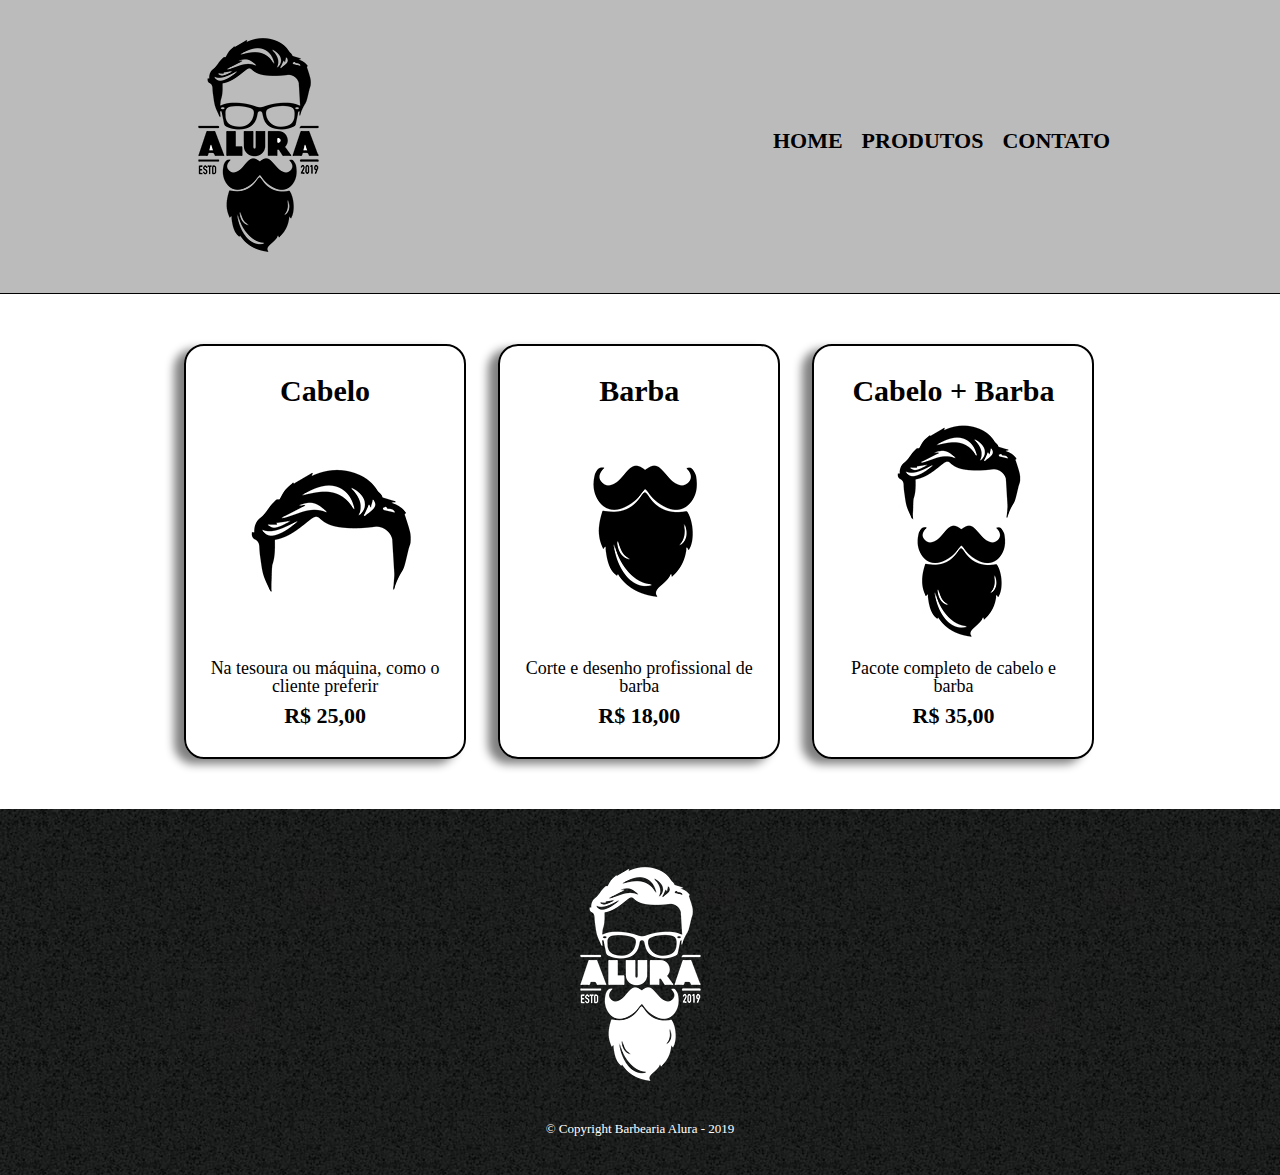
==== Curso de html e css 3/produtos.html @ 5536c78c "Algumas alterações feitas por mim e outras seguindo a aula" ====
<!DOCTYPE html>
<html>
	<head>
		<meta charset="UTF-8">
		<title>Produtos - Barbearia Alura</title>

		<link rel="stylesheet" href="reset.css">
		<link rel="stylesheet" href="style.css">
	</head>
	<body>
		<header>
			<div class="caixa">
				<h1><img src="logo.png"></h1>

				<nav>
					<ul>
						<li><a href="Freestyle.html">Home</a></li>
						<li><a href="produtos.html">Produtos</a></li>
						<li><a href="contato.html">Contato</a></li>
					</ul>
				</nav>
			</div>
		</header>

		<main>
			<ul class="produtos">
				<li>
					<h2>Cabelo</h2>
					<img src="cabelo.jpg">
					<p class="produto-descricao">Na tesoura ou máquina, como o cliente preferir</p>
					<p class="produto-preco">R$ 25,00</p>
				</li>
				<li>
					<h2>Barba</h2>
					<img src="barba.jpg">
					<p class="produto-descricao">Corte e desenho profissional de barba</p>
					<p class="produto-preco">R$ 18,00</p>
				</li>
				<li>
					<h2>Cabelo + Barba</h2>
					<img src="cabelo+barba.jpg">
					<p class="produto-descricao">Pacote completo de cabelo e barba</p>
					<p class="produto-preco">R$ 35,00</p>
				</li>
			</ul>
		</main>

		<footer>
			<img src="logo-branco.png">
			<p class="copyright">&copy; Copyright Barbearia Alura - 2019</p>
		</footer>
	</body>
</html>
---- Curso de html e css 3/style.css ----
header {
	background: #BBBBBB;
	padding: 20px 0;
		border-bottom: 1px solid black;
}

.caixa {
	position: relative;
	width: 940px;
	margin: 0 auto;
	
}

nav {
	position: absolute;
	top: 110px;
	right: 0;
}

nav li {
	display: inline;
	margin: 0 0 0 15px;
}

nav a {
	text-transform: uppercase;
	color: #000000;
	font-weight: bold;
	font-size: 22px;
	text-decoration: none;
}

nav a:hover {
	font-size: 24px;
	text-decoration: underline;
	text-shadow: -1px 1px 1px #C78C19;
}

.produtos {
	width: 940px;
	margin: 0 auto;
	padding: 50px 0;
}

.produtos li {
	display: inline-block;
	text-align: center;
	width: 30%;
	vertical-align: top;
	margin: 0 1.5%;
	padding: 30px 20px;
	box-sizing: border-box;
	border: 2px solid #000000;
	border-radius: 20px;
	box-shadow: -10px 5px 10px gray;
	position: relative;
	top: 0;
	transition: top ease 0.5s;
}

.produtos li:hover {
	border-color: #C78C19;
	top: -30px;
}

.produtos li:active {
	border-color: #088C19;	
}

.produtos li:hover h2 {
	font-size: 32px;
}

.produtos h2 {
	font-size: 30px;
	font-weight: bold;
}

.produto-descricao {
	font-size: 18px;
}

.produto-preco {
	font-size: 22px;
	font-weight: bold;
	margin-top: 10px;
}

footer {
	text-align: center;
	background: url("bg.jpg");
	padding: 40px 0;
}

.copyright {
	color: #FFFFFF;
	font-size: 13px;
	margin: 20px 0 0;
}

/* Página de contato */
.contato {
	width: 940px;
	margin: 40px auto;
}

.contato label, .input-group legend {
	display: block;
	margin: 0 0 5px;
	font-size: 20px;
}

.campo-padrao, textarea {
	display: block;
	margin: 0 0 30px;
	padding: 10px 20px;
	width: 50%;
	border: 1px solid #aaa;
}

.input-group {
	margin: 0 0 20px;
}

.newsletter {
	margin: 0 0 20px;
}

.botao {
	margin: 20px 0 0;
	width: 30%;
	padding: 10px 20px;
	font-size: 24px;
	display: inline-block;
	background: orange;
	color: white;
	border: none;
	border-radius: 5px;
	transition: 1s;
}

.botao:hover {
	cursor: pointer;
	transform: scale(1.2);	
}

.funcionamento {
	width: 940px;
	margin: 0 auto 40px;
}

table {
	margin: 10px 0 0;
}

th  {
	background: #777777;
	color: #FFFFFF;
}


td, th {
	border: 1px solid #000000;
	padding: 5px 20px;
}
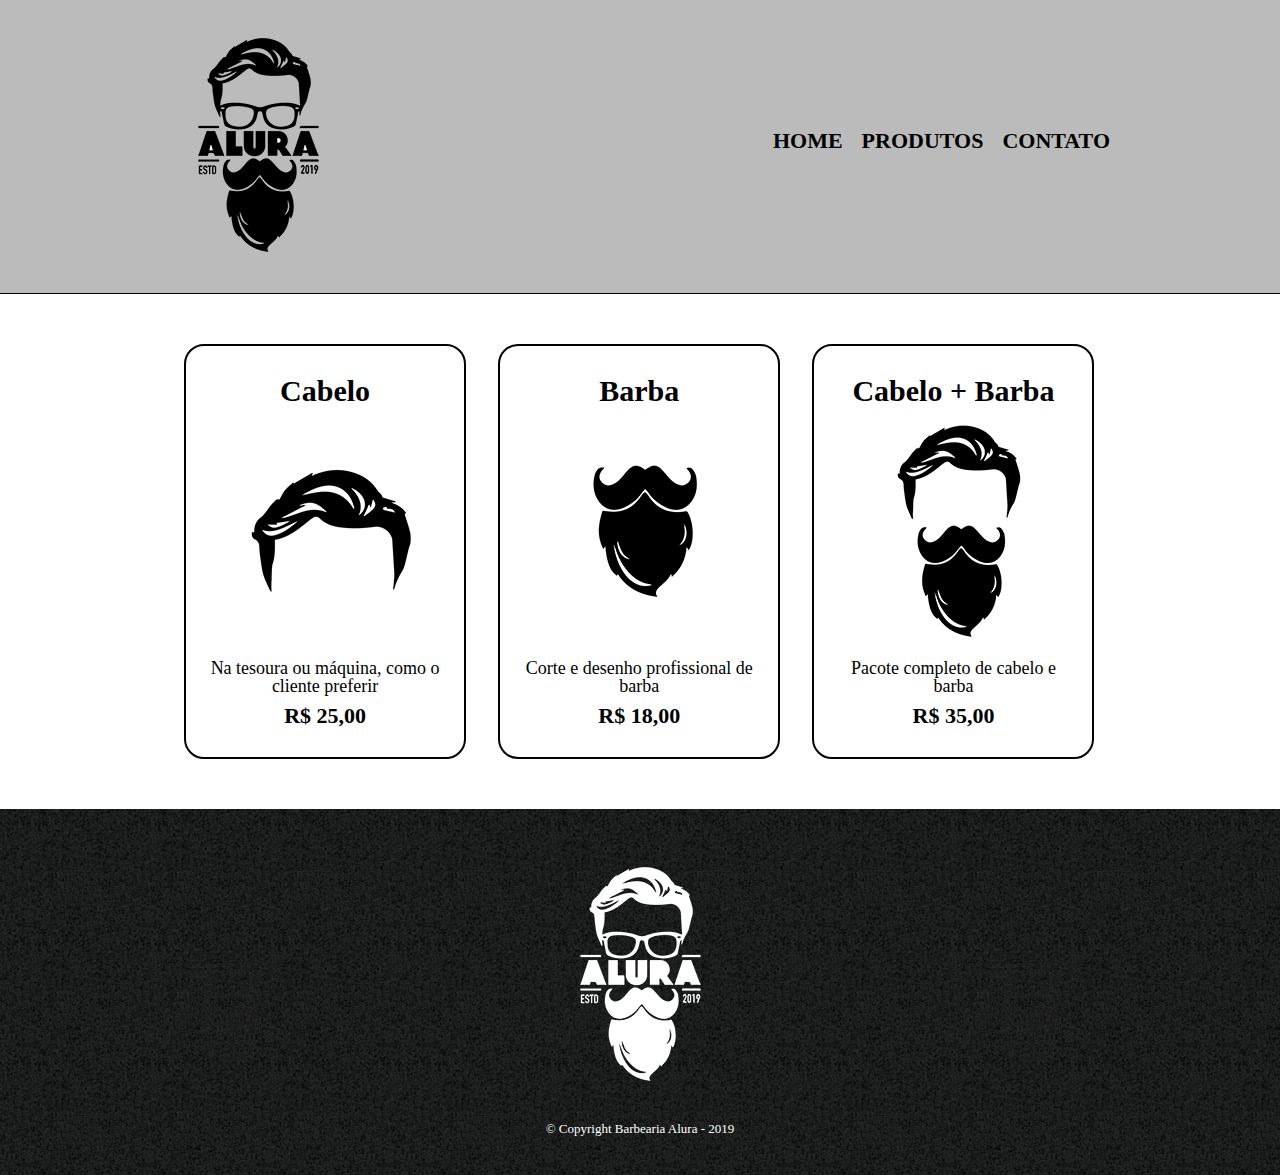
==== commit 13d7c3c1: "formulário" ====
--- a/Curso de html e css 3/produtos.html
+++ b/Curso de html e css 3/produtos.html
@@ -1,53 +1,55 @@
 <!DOCTYPE html>
-<html>
-	<head>
-		<meta charset="UTF-8">
-		<title>Produtos - Barbearia Alura</title>
+<html lang="pt-br">
+  <head>
+    <meta charset="UTF-8" />
+    <meta http-equiv="X-UA-Compatible" content="IE=edge" />
+    <meta name="viewport" content="width=device-width, initial-scale=1.0" />
+    <title>Produtos - Barbearia Alura</title>
+    <link rel="stylesheet" href="reset.css" />
+    <link rel="stylesheet" href="produtos.css" />
+  </head>
+  <body>
+    <header>
+      <div class="caixa">
+        <h1><img src="logo.png" /></h1>
+        <nav>
+          <ul >
+            <li><a href="Freestyle.html">Home</a></li>
+            <li><a href="produtos.html">Produtos</a></li>
+            <li><a href="contato.html">Contato</a></li>
+          </ul>
+        </nav>
+      </div>
+    </header>
 
-		<link rel="stylesheet" href="reset.css">
-		<link rel="stylesheet" href="style.css">
-	</head>
-	<body>
-		<header>
-			<div class="caixa">
-				<h1><img src="logo.png"></h1>
+    <main>
+      <ul class="produtos">
+        <li>
+          <h2>Cabelo</h2>
+          <img src="cabelo.jpg" />
+          <p class="produto-descricao">
+            Na tesoura ou máquina, como o cliente preferir
+          </p>
+          <p class="produto-preco">R$ 25,00</p>
+        </li>
+        <li>
+          <h2>Barba</h2>
+          <img src="barba.jpg" />
+          <p class="produto-descricao">Corte e desenho profissional de barba</p>
+          <p class="produto-preco">R$ 18,00</p>
+        </li>
+        <li>
+          <h2>Cabelo + Barba</h2>
+          <img src="cabelo+barba.jpg" />
+          <p class="produto-descricao">Pacote completo de cabelo e barba</p>
+          <p class="produto-preco">R$ 35,00</p>
+        </li>
+      </ul>
+    </main>
 
-				<nav>
-					<ul>
-						<li><a href="Freestyle.html">Home</a></li>
-						<li><a href="produtos.html">Produtos</a></li>
-						<li><a href="contato.html">Contato</a></li>
-					</ul>
-				</nav>
-			</div>
-		</header>
-
-		<main>
-			<ul class="produtos">
-				<li>
-					<h2>Cabelo</h2>
-					<img src="cabelo.jpg">
-					<p class="produto-descricao">Na tesoura ou máquina, como o cliente preferir</p>
-					<p class="produto-preco">R$ 25,00</p>
-				</li>
-				<li>
-					<h2>Barba</h2>
-					<img src="barba.jpg">
-					<p class="produto-descricao">Corte e desenho profissional de barba</p>
-					<p class="produto-preco">R$ 18,00</p>
-				</li>
-				<li>
-					<h2>Cabelo + Barba</h2>
-					<img src="cabelo+barba.jpg">
-					<p class="produto-descricao">Pacote completo de cabelo e barba</p>
-					<p class="produto-preco">R$ 35,00</p>
-				</li>
-			</ul>
-		</main>
-
-		<footer>
-			<img src="logo-branco.png">
-			<p class="copyright">&copy; Copyright Barbearia Alura - 2019</p>
-		</footer>
-	</body>
-</html>+    <footer>
+      <img src="logo-branco.png" />
+      <p class="copyright">&copy; Copyright Barbearia Alura - 2019</p>
+    </footer>
+  </body>
+</html>
--- a/Curso de html e css 3/produtos.css
+++ b/Curso de html e css 3/produtos.css
@@ -0,0 +1,170 @@
+header {
+  background: #bbbbbb;
+  padding: 20px 0;
+  border-bottom: 1px solid black;
+}
+
+.caixa {
+  position: relative;
+  width: 940px;
+  margin: 0 auto;
+}
+
+nav {
+  position: absolute;
+  top: 110px;
+  right: 0;
+}
+
+nav li {
+  display: inline;
+  margin: 0 0 0 15px;
+  position: relative;
+  top: 0;
+  transition: top ease 0.5s;
+}
+
+nav a {
+  text-transform: uppercase;
+  color: #000000;
+  font-weight: bold;
+  font-size: 22px;
+  text-decoration: none;
+}
+
+nav a:hover {
+  text-decoration: underline;
+  text-shadow: -1px 1px 1px #c78c19;
+  top: -30px;
+  font-weight: inherit;
+}
+
+.produtos {
+  width: 940px;
+  margin: 0 auto;
+  padding: 50px 0;
+}
+
+.produtos li {
+  display: inline-block;
+  text-align: center;
+  width: 30%;
+  vertical-align: top;
+  margin: 0 1.5%;
+  padding: 30px 20px;
+  box-sizing: border-box;
+  border: 2px solid #000000;
+  border-radius: 20px;
+  position: relative;
+  top: 0;
+  transition: top ease 0.5s;
+}
+
+.produtos li:hover {
+  border-color: #c78c19;
+  top: -30px;
+  box-shadow: -10px 5px 10px gray;
+}
+
+.produtos li:active {
+  border-color: #088c19;
+}
+
+.produtos li:hover h2 {
+  font-size: 32px;
+}
+
+.produtos h2 {
+  font-size: 30px;
+  font-weight: bold;
+}
+
+.produto-descricao {
+  font-size: 18px;
+}
+
+.produto-preco {
+  font-size: 22px;
+  font-weight: bold;
+  margin-top: 10px;
+}
+
+footer {
+  text-align: center;
+  background: url("bg.jpg");
+  padding: 40px 0;
+}
+
+.copyright {
+  color: #ffffff;
+  font-size: 13px;
+  margin: 20px 0 0;
+}
+
+/* Página de contato */
+.contato {
+  width: 940px;
+  margin: 40px auto;
+}
+
+.contato label,
+.input-group legend {
+  display: block;
+  margin: 0 0 5px;
+  font-size: 20px;
+}
+
+.campo-padrao,
+textarea {
+  display: block;
+  margin: 0 0 30px;
+  padding: 10px 20px;
+  width: 50%;
+  border: 1px solid #aaa;
+}
+
+.input-group {
+  margin: 0 0 20px;
+}
+
+.newsletter {
+  margin: 0 0 20px;
+}
+
+.botao {
+  margin: 20px 0 0;
+  width: 30%;
+  padding: 10px 20px;
+  font-size: 24px;
+  display: inline-block;
+  background: orange;
+  color: white;
+  border: none;
+  border-radius: 5px;
+  transition: 1s;
+}
+
+.botao:hover {
+  cursor: pointer;
+  transform: scale(1.2);
+}
+
+.funcionamento {
+  width: 940px;
+  margin: 0 auto 40px;
+}
+
+table {
+  margin: 10px 0 0;
+}
+
+th {
+  background: #777777;
+  color: #ffffff;
+}
+
+td,
+th {
+  border: 1px solid #000000;
+  padding: 5px 20px;
+}
